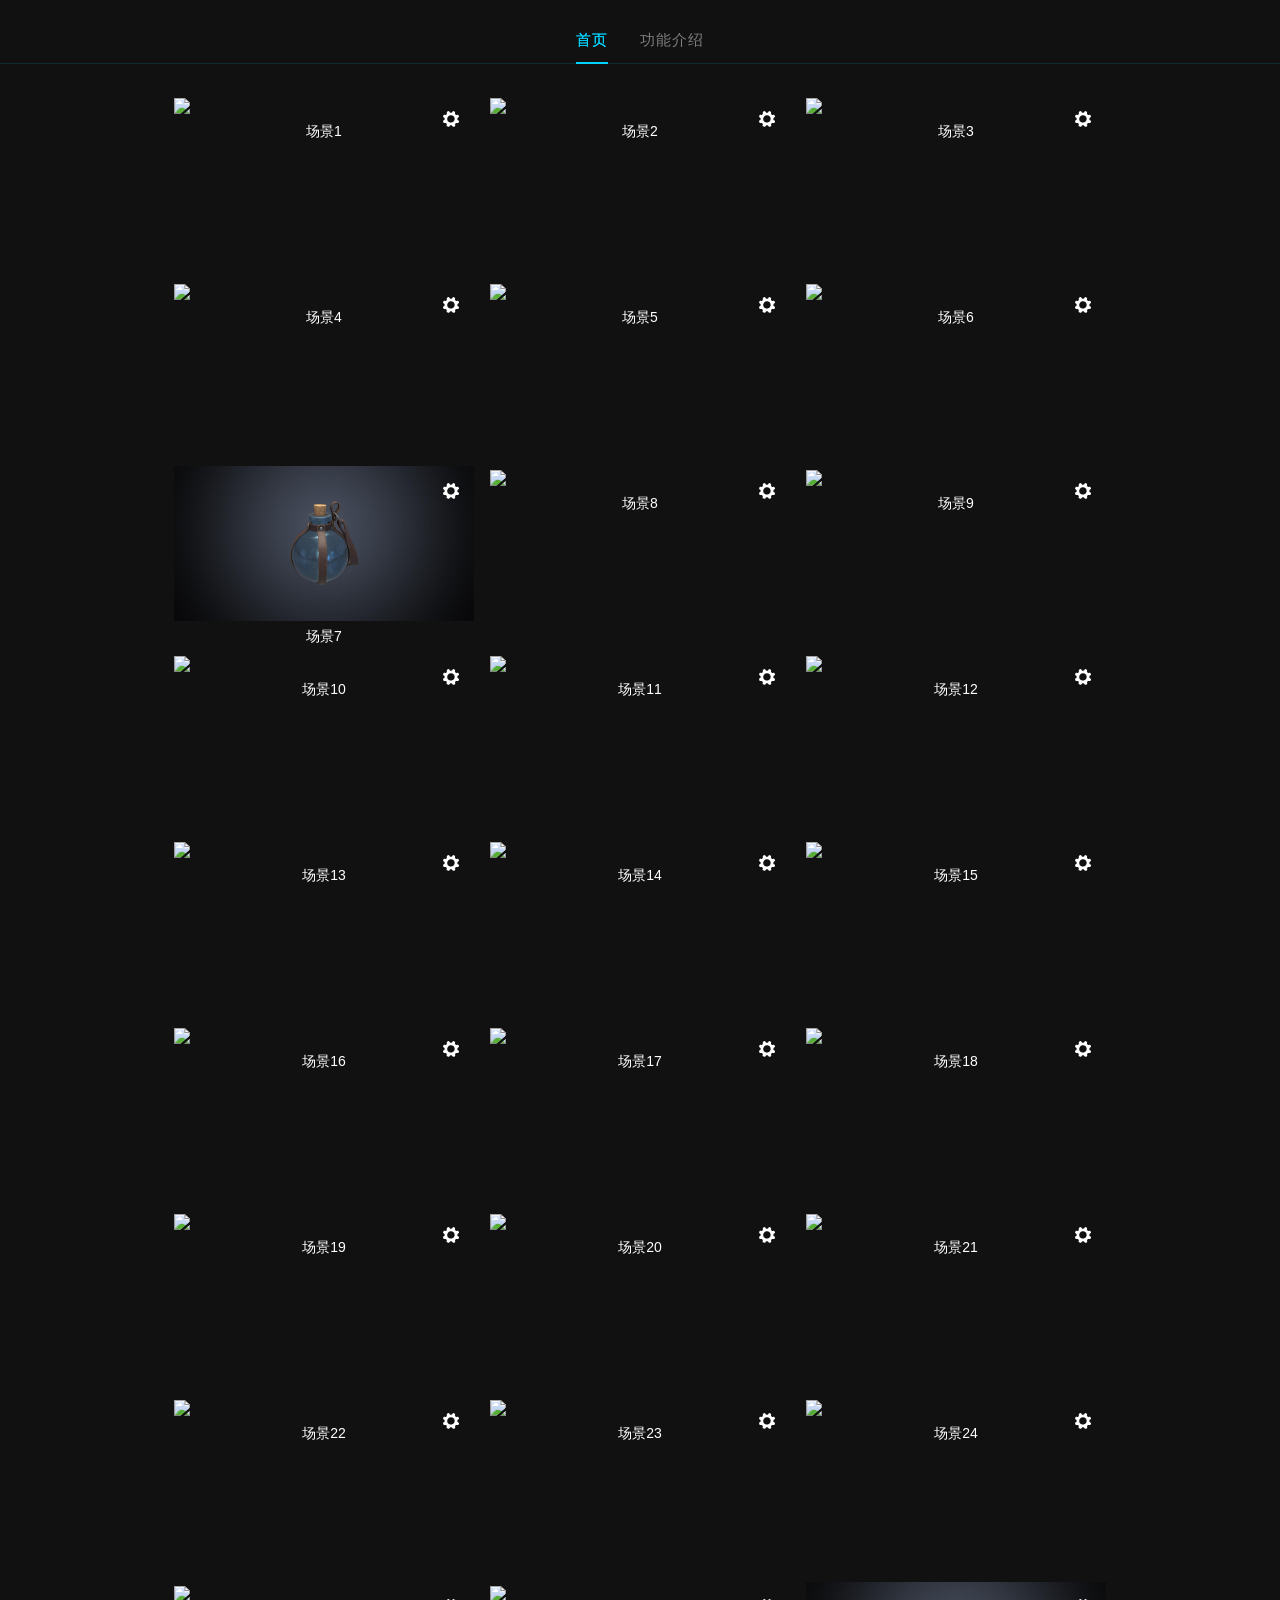
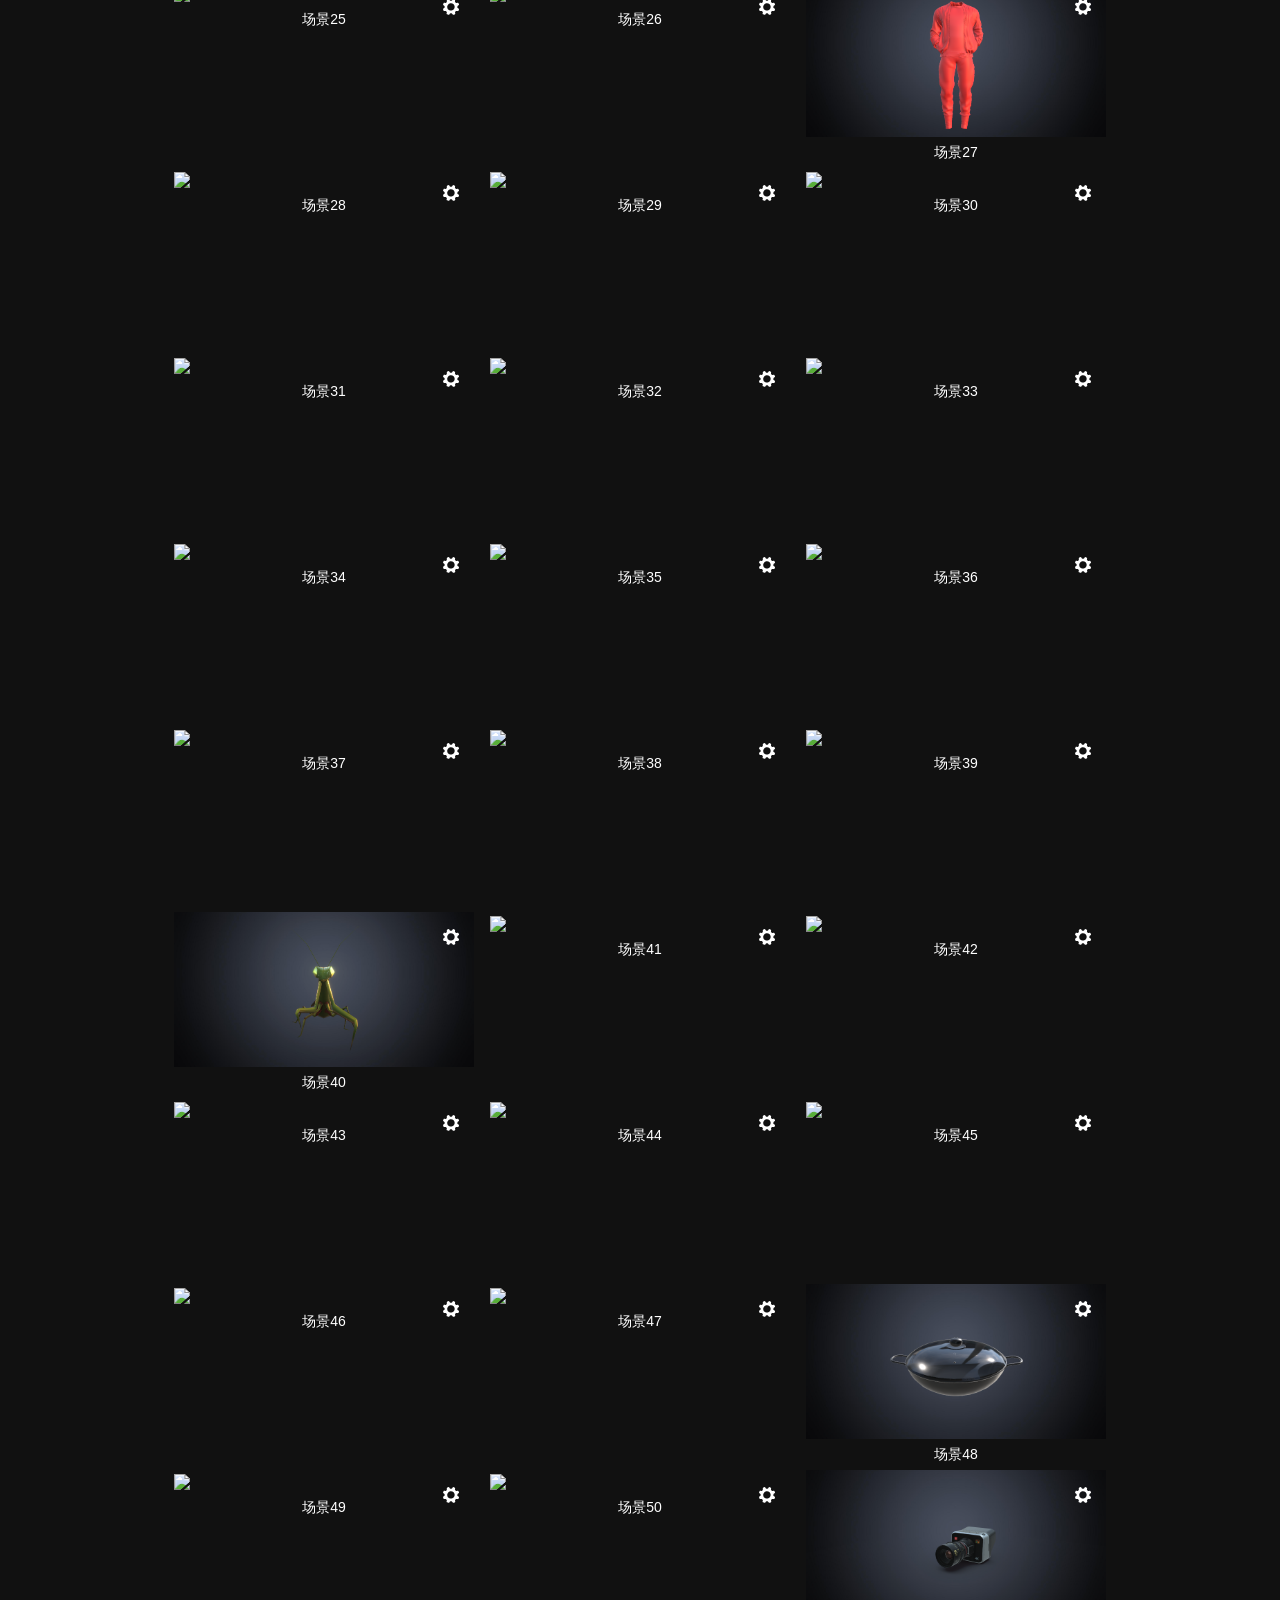
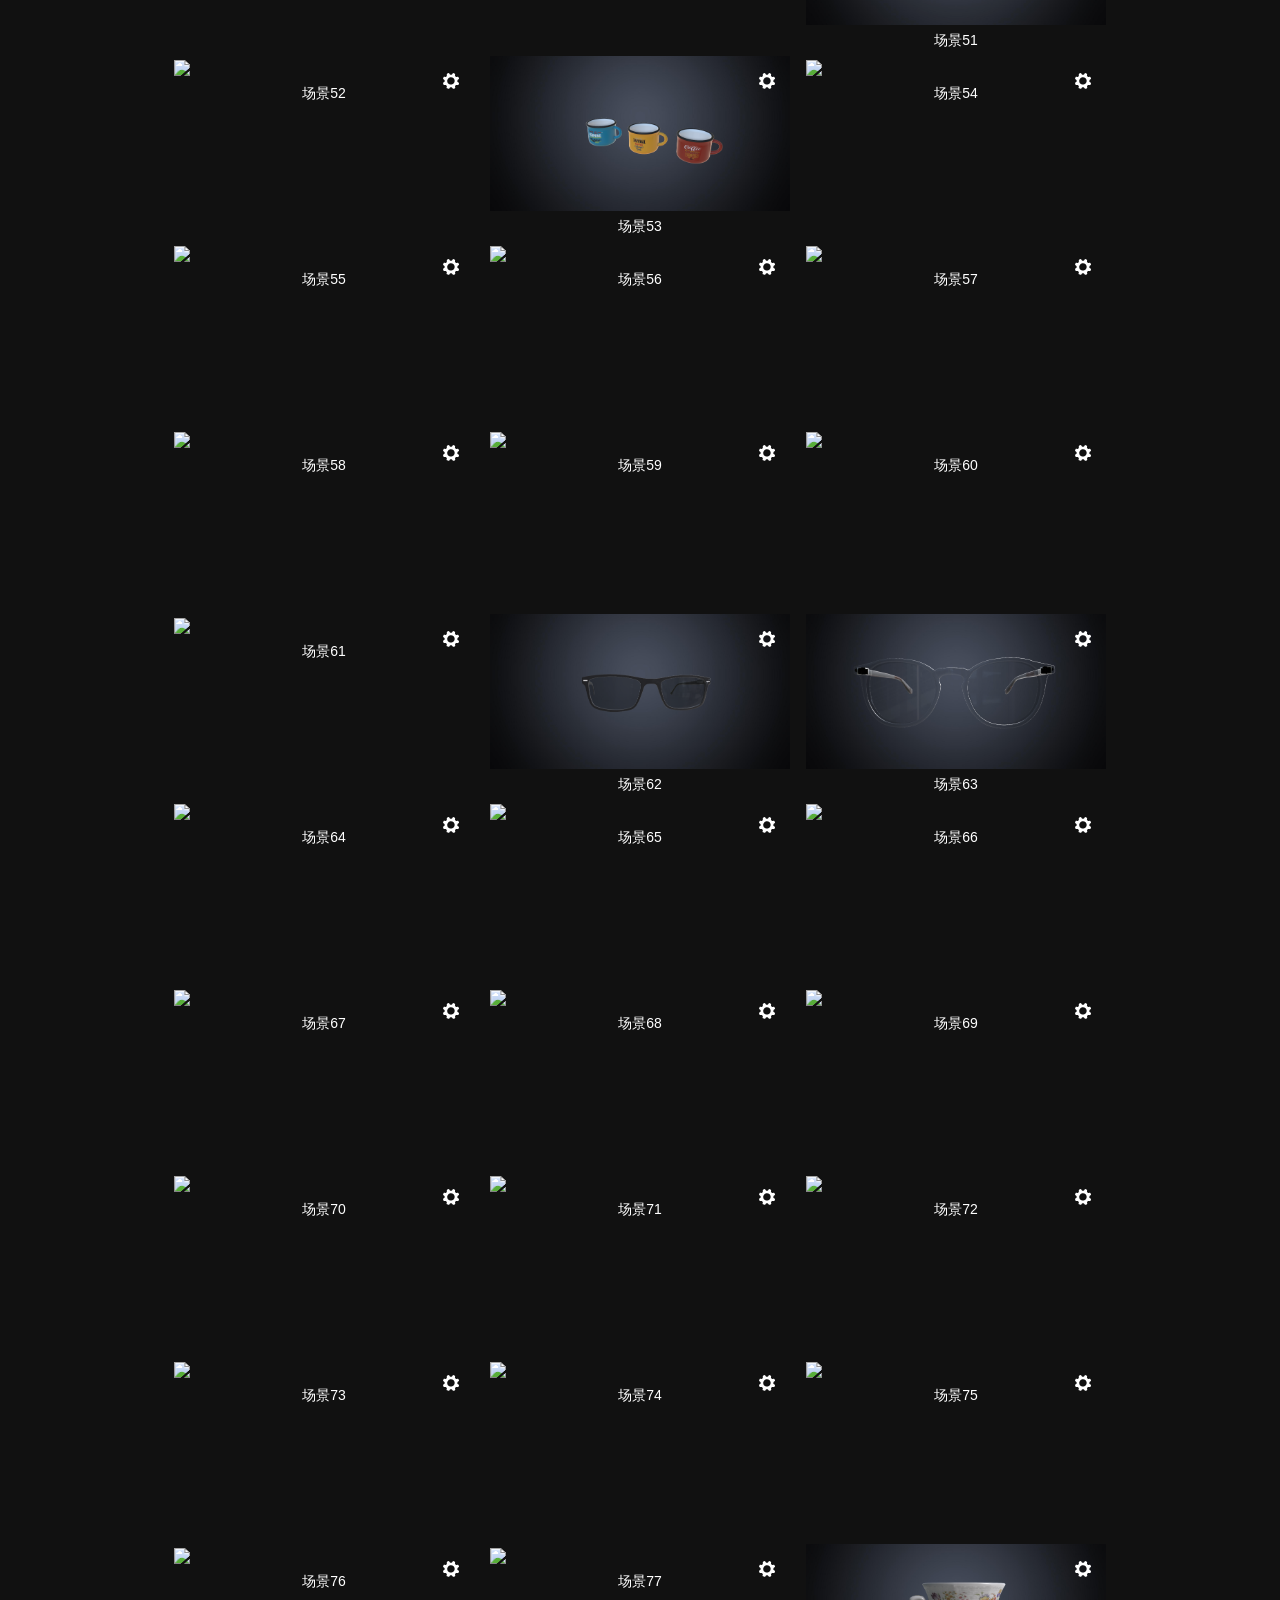
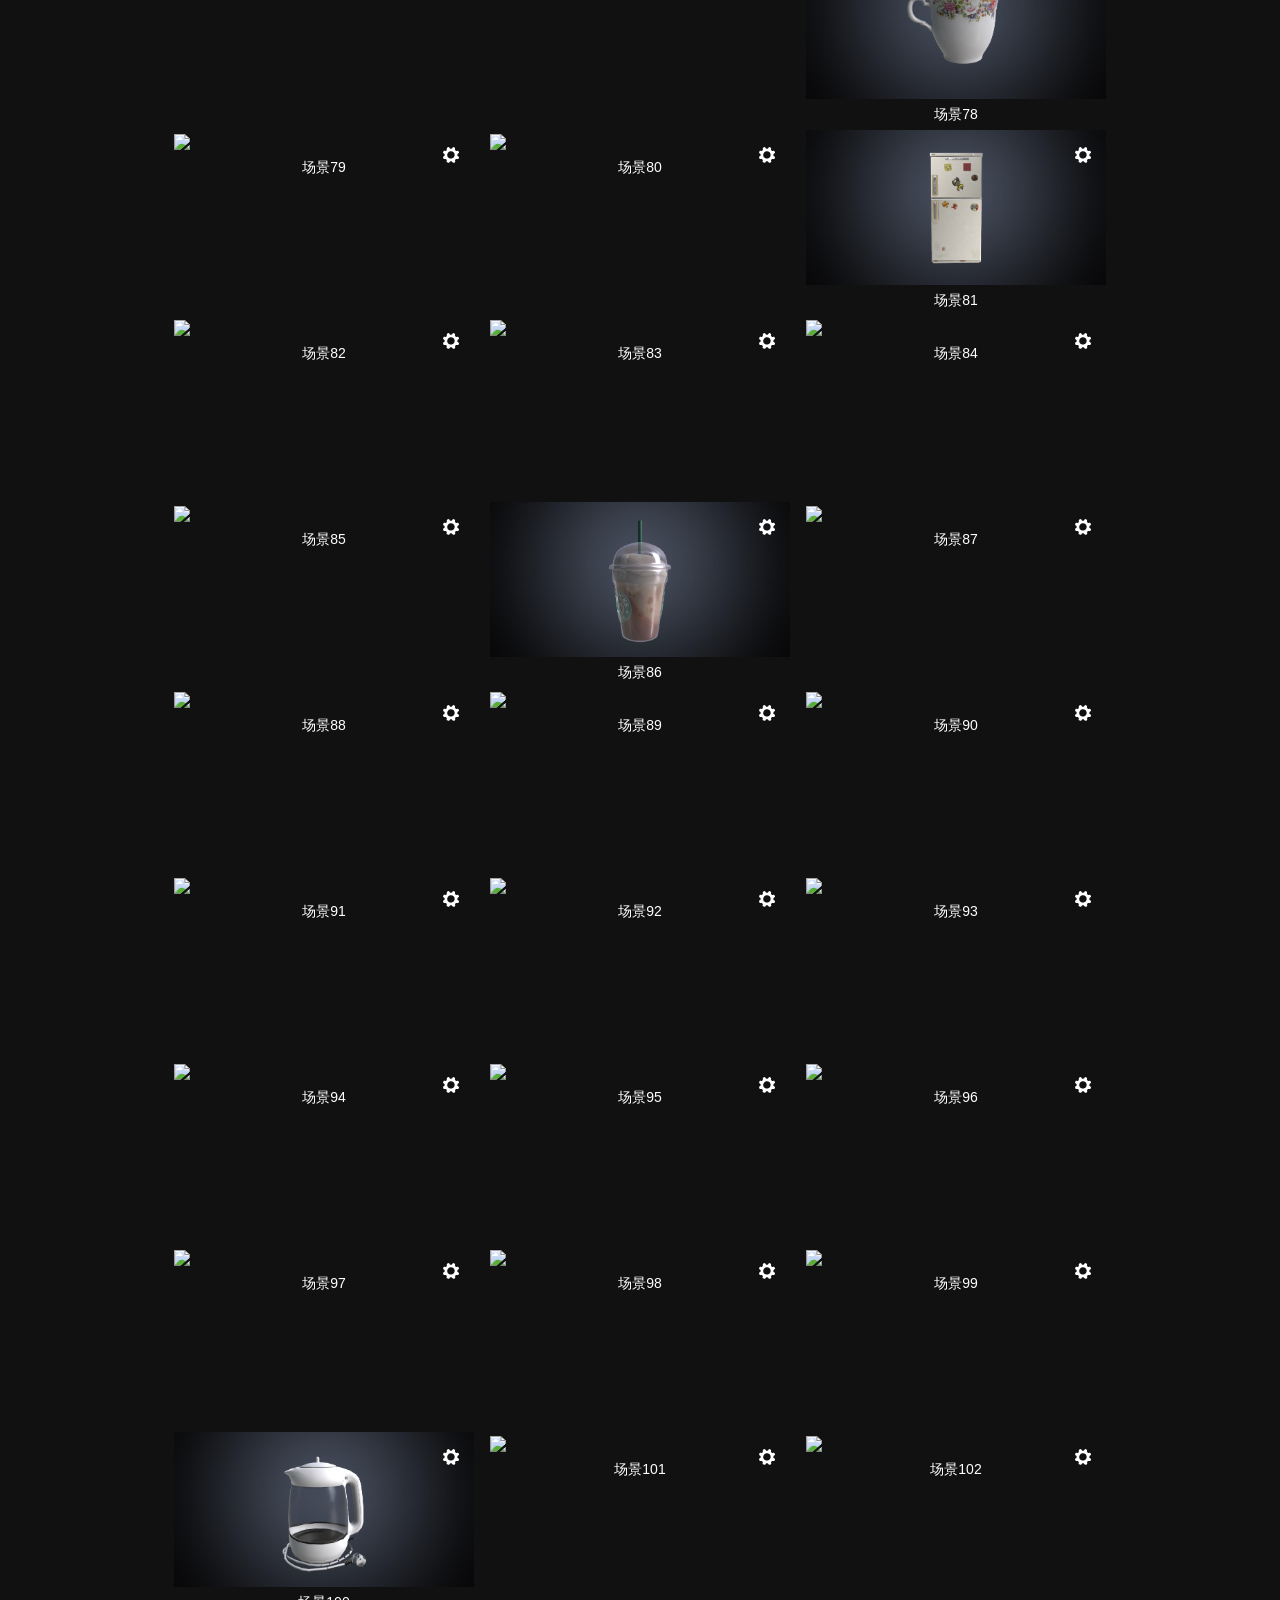
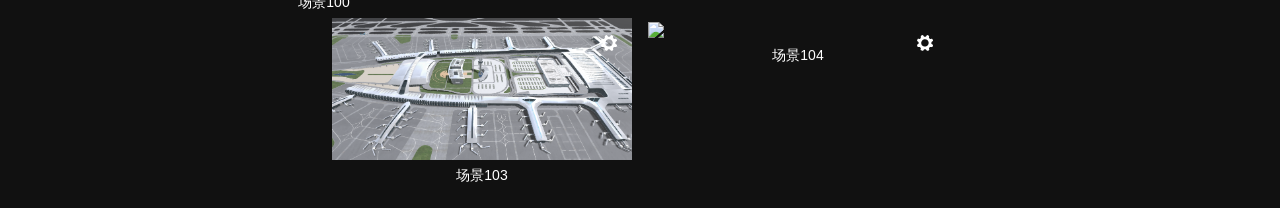
==== home.html @ 9465eab1 "提交代码" ====
<!DOCTYPE html>
<html lang="en">
  <head>
    <meta charset="UTF-8" />
    <link rel="icon" type="image/svg+xml" href="./logo3.webp" />
    <meta name="viewport" content="width=device-width, initial-scale=1.0" />
    <title>Next3D</title>
    <style>
      * { margin: 0; padding: 0; box-sizing: border-box; }

      .root-loading {
        position: fixed;
        inset: 0;
        background: #020d1a;
        display: flex;
        justify-content: center;
        align-items: center;
        overflow: hidden;
        font-family: 'Courier New', monospace;
      }

      /* 网格背景 */
      .root-loading::before {
        content: '';
        position: absolute;
        inset: 0;
        background-image:
          linear-gradient(rgba(0, 200, 255, 0.04) 1px, transparent 1px),
          linear-gradient(90deg, rgba(0, 200, 255, 0.04) 1px, transparent 1px);
        background-size: 40px 40px;
        animation: grid-move 8s linear infinite;
      }

      @keyframes grid-move {
        0%   { transform: translateY(0); }
        100% { transform: translateY(40px); }
      }

      /* 扫描线 */
      .root-loading::after {
        content: '';
        position: absolute;
        left: 0; right: 0;
        height: 2px;
        background: linear-gradient(90deg, transparent, rgba(0, 220, 255, 0.6), transparent);
        animation: scan 3s ease-in-out infinite;
        box-shadow: 0 0 12px rgba(0, 220, 255, 0.4);
      }

      @keyframes scan {
        0%   { top: -2px; opacity: 0; }
        10%  { opacity: 1; }
        90%  { opacity: 1; }
        100% { top: 100%; opacity: 0; }
      }

      /* 角落装饰 */
      .corner {
        position: absolute;
        width: 20px; height: 20px;
        border-color: rgba(0, 200, 255, 0.5);
        border-style: solid;
      }
      .corner-tl { top: 24px; left: 24px; border-width: 2px 0 0 2px; }
      .corner-tr { top: 24px; right: 24px; border-width: 2px 2px 0 0; }
      .corner-bl { bottom: 24px; left: 24px; border-width: 0 0 2px 2px; }
      .corner-br { bottom: 24px; right: 24px; border-width: 0 2px 2px 0; }

      /* 中心内容 */
      .root-loading-wrap {
        position: relative;
        display: flex;
        flex-direction: column;
        align-items: center;
        gap: 32px;
        z-index: 1;
      }

      /* 六边形 logo 容器 */
      .hex-ring {
        position: relative;
        width: 100px;
        height: 100px;
      }

      .hex-ring svg {
        position: absolute;
        inset: 0;
        width: 100%;
        height: 100%;
      }

      .hex-ring .ring1 {
        animation: spin 4s linear infinite;
        transform-origin: center;
      }
      .hex-ring .ring2 {
        animation: spin 6s linear infinite reverse;
        transform-origin: center;
      }

      @keyframes spin {
        to { transform: rotate(360deg); }
      }

      /* 中心点 */
      .hex-core {
        position: absolute;
        inset: 0;
        display: flex;
        align-items: center;
        justify-content: center;
      }
      .hex-core::before {
        content: '';
        width: 18px; height: 18px;
        background: rgba(0, 200, 255, 0.9);
        border-radius: 50%;
        box-shadow: 0 0 16px rgba(0, 200, 255, 0.8), 0 0 32px rgba(0, 200, 255, 0.4);
        animation: pulse-core 2s ease-in-out infinite;
      }
      @keyframes pulse-core {
        0%, 100% { transform: scale(1); opacity: 0.9; }
        50%       { transform: scale(1.3); opacity: 1; }
      }

      /* 标题 */
      .root-loading-title {
        color: #00d4ff;
        font-size: 22px;
        letter-spacing: 6px;
        text-transform: uppercase;
        text-shadow: 0 0 10px rgba(0, 212, 255, 0.6);
        animation: flicker 4s ease-in-out infinite;
      }
      @keyframes flicker {
        0%, 95%, 100% { opacity: 1; }
        96%            { opacity: 0.6; }
        97%            { opacity: 1; }
        98%            { opacity: 0.7; }
      }

      /* 副标题 */
      .root-loading-sub {
        color: rgba(0, 180, 220, 0.5);
        font-size: 11px;
        letter-spacing: 3px;
        margin-top: -24px;
      }

      /* 进度条 */
      .progress-wrap {
        width: 240px;
        display: flex;
        flex-direction: column;
        gap: 6px;
      }
      .progress-bar {
        width: 100%;
        height: 2px;
        background: rgba(0, 200, 255, 0.1);
        border-radius: 2px;
        overflow: hidden;
        position: relative;
      }
      .progress-bar::after {
        content: '';
        position: absolute;
        left: -60%;
        top: 0; bottom: 0;
        width: 60%;
        background: linear-gradient(90deg, transparent, #00d4ff, rgba(0, 212, 255, 0.3));
        animation: progress-slide 1.8s ease-in-out infinite;
        border-radius: 2px;
      }
      @keyframes progress-slide {
        0%   { left: -60%; }
        100% { left: 110%; }
      }

      .progress-label {
        display: flex;
        justify-content: space-between;
        color: rgba(0, 180, 220, 0.4);
        font-size: 10px;
        letter-spacing: 1px;
      }

      /* 数据流点 */
      .data-dots {
        display: flex;
        gap: 6px;
        align-items: center;
      }
      .data-dots span {
        width: 4px; height: 4px;
        background: #00d4ff;
        border-radius: 50%;
        animation: dot-blink 1.2s ease-in-out infinite;
        box-shadow: 0 0 6px rgba(0, 212, 255, 0.8);
      }
      .data-dots span:nth-child(2) { animation-delay: 0.2s; }
      .data-dots span:nth-child(3) { animation-delay: 0.4s; }
      .data-dots span:nth-child(4) { animation-delay: 0.6s; }
      .data-dots span:nth-child(5) { animation-delay: 0.8s; }
      @keyframes dot-blink {
        0%, 100% { opacity: 0.2; transform: scaleY(1); }
        50%       { opacity: 1;   transform: scaleY(2.5); }
      }

      /* 浮动粒子 */
      .particle {
        position: absolute;
        width: 2px; height: 2px;
        background: rgba(0, 200, 255, 0.6);
        border-radius: 50%;
        animation: float-up linear infinite;
      }
      @keyframes float-up {
        0%   { transform: translateY(0) translateX(0); opacity: 0; }
        10%  { opacity: 0.8; }
        90%  { opacity: 0.4; }
        100% { transform: translateY(-100vh) translateX(var(--dx, 20px)); opacity: 0; }
      }
    </style>
    <script type="module" crossorigin src="./assets/home-92774f29.js"></script>
    <link rel="modulepreload" crossorigin href="./assets/react-vendor-e1556ff3.js">
    <link rel="modulepreload" crossorigin href="./assets/index-9e0f6fab.js">
    <link rel="modulepreload" crossorigin href="./assets/antd-vendor-e5db0e0a.js">
    <link rel="stylesheet" href="./assets/index-83d38264.css">
    <link rel="stylesheet" href="./assets/home-485e3dd5.css">
  </head>
  <body>
    <div id="root">
      <div class="root-loading">
        <!-- 角落装饰 -->
        <div class="corner corner-tl"></div>
        <div class="corner corner-tr"></div>
        <div class="corner corner-bl"></div>
        <div class="corner corner-br"></div>

        <!-- 浮动粒子 -->
        <div class="particle" style="left:10%;bottom:0;animation-duration:6s;animation-delay:0s;--dx:30px"></div>
        <div class="particle" style="left:25%;bottom:0;animation-duration:8s;animation-delay:1s;--dx:-20px"></div>
        <div class="particle" style="left:40%;bottom:0;animation-duration:5s;animation-delay:2s;--dx:15px"></div>
        <div class="particle" style="left:60%;bottom:0;animation-duration:7s;animation-delay:0.5s;--dx:-25px"></div>
        <div class="particle" style="left:75%;bottom:0;animation-duration:9s;animation-delay:1.5s;--dx:10px"></div>
        <div class="particle" style="left:88%;bottom:0;animation-duration:6s;animation-delay:3s;--dx:-15px"></div>

        <div class="root-loading-wrap">
          <!-- 旋转环 logo -->
          <div class="hex-ring">
            <svg viewBox="0 0 100 100" class="ring1">
              <circle cx="50" cy="50" r="44" fill="none" stroke="rgba(0,200,255,0.3)" stroke-width="1"
                stroke-dasharray="8 6" />
            </svg>
            <svg viewBox="0 0 100 100" class="ring2">
              <circle cx="50" cy="50" r="36" fill="none" stroke="rgba(0,200,255,0.5)" stroke-width="1.5"
                stroke-dasharray="4 8" />
            </svg>
            <svg viewBox="0 0 100 100" style="position:absolute;inset:0;width:100%;height:100%">
              <circle cx="50" cy="50" r="28" fill="none" stroke="rgba(0,200,255,0.15)" stroke-width="1" />
            </svg>
            <div class="hex-core"></div>
          </div>

          <!-- 标题 -->
          <div class="root-loading-title">NEXT 3D</div>
          <div class="root-loading-sub">DIGITAL TWIN PLATFORM</div>

          <!-- 进度条 -->
          <div class="progress-wrap">
            <div class="progress-bar"></div>
            <div class="progress-label">
              <span>INITIALIZING</span>
              <span>SYSTEM</span>
            </div>
          </div>

          <!-- 数据流点 -->
          <div class="data-dots">
            <span></span><span></span><span></span><span></span><span></span>
          </div>
        </div>
      </div>
    </div>
    <script  src="./public/libs/jszip.js"></script>
    
  </body>
</html>
---- assets/index-83d38264.css ----
@font-face{font-family:iconfont;src:url(/assets/iconfont-775b035a.woff2?t=1682581403355) format("woff2"),url(/assets/iconfont-4f3cb166.woff?t=1682581403355) format("woff"),url(/assets/iconfont-fc945374.ttf?t=1682581403355) format("truetype")}.iconfont{font-family:iconfont!important;font-size:16px;font-style:normal;-webkit-font-smoothing:antialiased;-moz-osx-font-smoothing:grayscale}.icon-moon:before{content:""}.icon-sun:before{content:""}.icon-cart:before{content:""}.icon-category:before{content:""}.icon-form:before{content:""}.icon-pic:before{content:""}.icon-qrcode:before{content:""}.icon-viewgallery:before{content:""}.icon-account:before{content:""}.icon-clock:before{content:""}.icon-calendar:before{content:""}.icon-text:before{content:""}.icon-icondownload:before{content:""}.icon-rejectedorder:before{content:""}.icon-all:before{content:""}.icon-comments:before{content:""}.icon-cry:before{content:""}.icon-delete:before{content:""}.icon-edit:before{content:""}.icon-set:before{content:""}.icon-Bell:before{content:""}.icon-Clothes:before{content:""}.icon-a-FullscreenExit:before{content:""}.icon-Fullscreen:before{content:""}
---- assets/home-485e3dd5.css ----
.ant-space-item{color:#fff!important}.ant-dropdown-menu{background-color:#242525!important}.ant-dropdown-menu .ant-dropdown-menu-item{color:#fff!important}html,body{background-color:#000}@media (max-width: 768px){.index-module_item_bc597{width:150px;height:95px;position:relative}.index-module_describe_16f61{height:20px;color:#fff;background-color:#0000;line-height:20px;padding:5px;text-align:center;font-size:12px}}@media (min-width: 769px){.index-module_item_bc597{width:300px;height:170px;position:relative}.index-module_describe_16f61{height:20px;color:#fff;background-color:#0000;line-height:20px;padding:5px;text-align:center}}.index-module_wrapper_bff31{color:#f0f8ff!important;padding:30px 20px 20px}.index-module_imageItem_e4ca2:hover{cursor:pointer}.index-module_setting_089c9{position:absolute;right:0;top:0;color:#f0f8ff!important;z-index:10;margin:15px}.index-module_iconSetting_992c1{font-size:16px}.features-module_wrapper_dfdf8{width:100%;max-width:1100px;margin:0 auto;padding:40px 24px 60px;color:#e0e0e0}.features-module_videoSection_b06b3{margin-bottom:56px;display:flex;flex-direction:column;align-items:center}.features-module_sectionTitle_b0da4{font-size:18px;font-weight:600;color:#00d4ff;letter-spacing:2px;margin-bottom:20px;text-align:center;text-transform:uppercase}.features-module_videoWrap_a00ab{width:100%;max-width:800px;aspect-ratio:16 / 9;border:1px solid rgba(0,200,255,.2);border-radius:6px;overflow:hidden;background:#000}.features-module_video_3f1f7{width:100%;height:100%}.features-module_biliLink_9374c{margin-top:12px;color:#00c8ffb3;font-size:13px;text-decoration:none;letter-spacing:1px;transition:color .2s}.features-module_biliLink_9374c:hover{color:#00d4ff}.features-module_featureList_b3d85{display:flex;flex-direction:column;align-items:center}.features-module_grid_13cc6{width:100%;display:grid;grid-template-columns:repeat(auto-fill,minmax(300px,1fr));gap:20px}.features-module_group_d26da{background:rgba(0,200,255,.03);border:1px solid rgba(0,200,255,.1);border-radius:6px;padding:18px 20px}.features-module_groupTitle_fa5d8{font-size:13px;font-weight:600;color:#00d4ff;letter-spacing:2px;text-transform:uppercase;margin-bottom:14px;padding-bottom:8px;border-bottom:1px solid rgba(0,200,255,.15)}.features-module_featureItem_59193{display:flex;align-items:flex-start;gap:8px;margin-bottom:10px}.features-module_featureItem_59193:last-child{margin-bottom:0}.features-module_dot_ea58c{flex-shrink:0;width:5px;height:5px;border-radius:50%;background:rgba(0,200,255,.6);margin-top:6px}.features-module_featureName_adf08{font-size:13px;color:#ccc;font-weight:500;margin-right:6px}.features-module_featureDesc_7b01c{font-size:12px;color:#ffffff59}.index-module_home_926f4{width:100%;height:100%;background-color:#111;overflow-y:auto}.index-module_tabs_ff10c{padding:16px 0 0}.index-module_tabs_ff10c .ant-tabs-nav{margin-bottom:0;justify-content:center}.index-module_tabs_ff10c .ant-tabs-nav-wrap{justify-content:center}.index-module_tabs_ff10c .ant-tabs-tab{color:#ffffff73;font-size:15px;letter-spacing:1px}.index-module_tabs_ff10c .ant-tabs-tab:hover{color:#00d4ff}.index-module_tabs_ff10c .ant-tabs-tab-active .ant-tabs-tab-btn{color:#00d4ff!important}.index-module_tabs_ff10c .ant-tabs-ink-bar{background:#00d4ff}.index-module_tabs_ff10c .ant-tabs-nav:before{border-bottom-color:#00c8ff26}.index-module_inforMation_9a1ce{margin-top:30px;margin-bottom:30px;color:#fff;font-size:24px;display:flex;width:100%}.index-module_inforMation_9a1ce .index-module_selfInfo_c4d54{margin:auto}.index-module_icpContainer_bcfde{display:block;text-align:center;width:100%}.index-module_icpInfo_2b6b2{text-align:center;width:100%;display:inline-block}.index-module_icpInfo_2b6b2 a{text-decoration:none;color:#999}
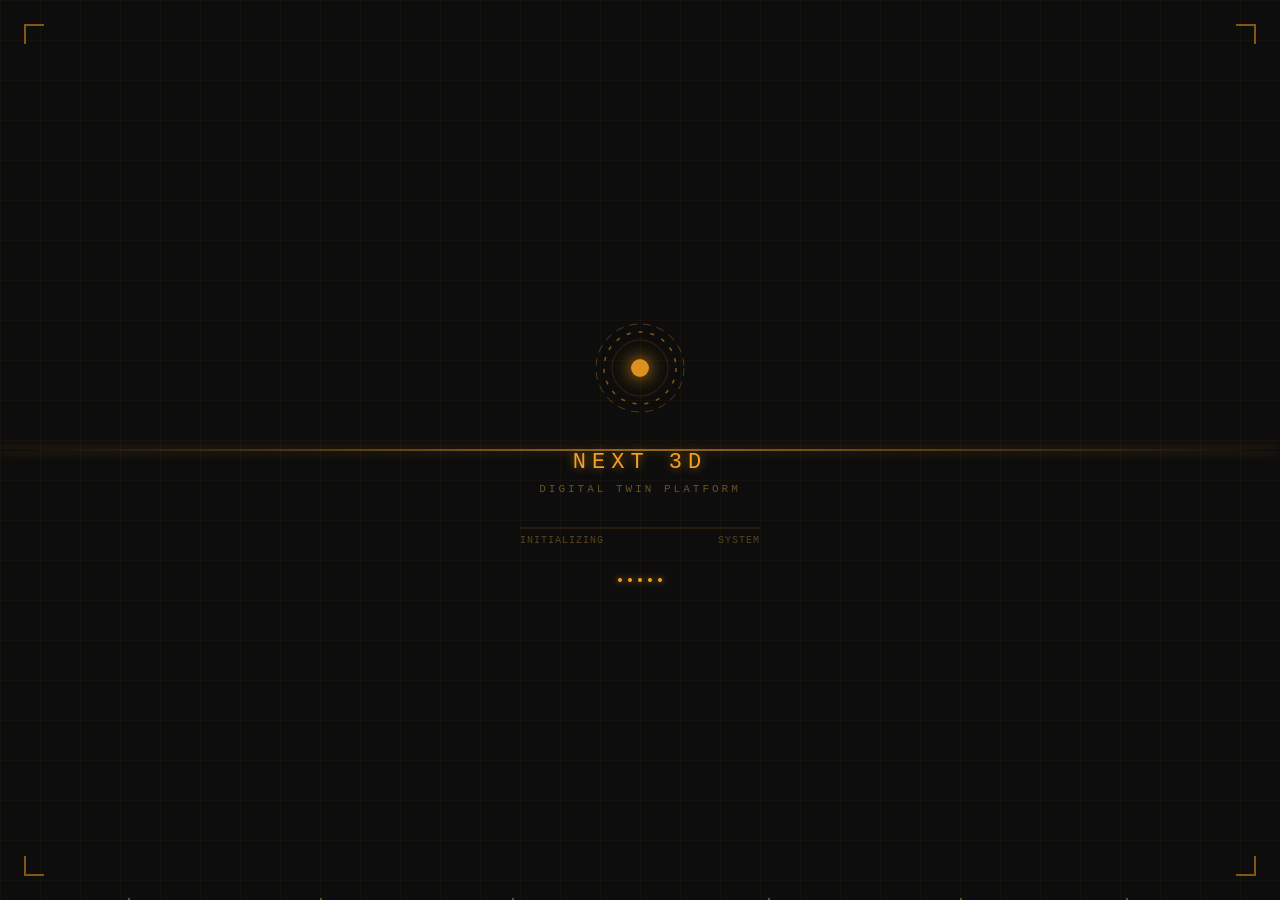
==== commit 8bce7fe3: "提交代码" ====
--- a/home.html
+++ b/home.html
@@ -11,7 +11,7 @@
       .root-loading {
         position: fixed;
         inset: 0;
-        background: #020d1a;
+        background: #0d0d0d;
         display: flex;
         justify-content: center;
         align-items: center;
@@ -25,8 +25,8 @@
         position: absolute;
         inset: 0;
         background-image:
-          linear-gradient(rgba(0, 200, 255, 0.04) 1px, transparent 1px),
-          linear-gradient(90deg, rgba(0, 200, 255, 0.04) 1px, transparent 1px);
+          linear-gradient(rgba(245, 160, 32, 0.04) 1px, transparent 1px),
+          linear-gradient(90deg, rgba(245, 160, 32, 0.04) 1px, transparent 1px);
         background-size: 40px 40px;
         animation: grid-move 8s linear infinite;
       }
@@ -42,9 +42,9 @@
         position: absolute;
         left: 0; right: 0;
         height: 2px;
-        background: linear-gradient(90deg, transparent, rgba(0, 220, 255, 0.6), transparent);
+        background: linear-gradient(90deg, transparent, rgba(245, 160, 32, 0.6), transparent);
         animation: scan 3s ease-in-out infinite;
-        box-shadow: 0 0 12px rgba(0, 220, 255, 0.4);
+        box-shadow: 0 0 12px rgba(245, 160, 32, 0.4);
       }
 
       @keyframes scan {
@@ -58,7 +58,7 @@
       .corner {
         position: absolute;
         width: 20px; height: 20px;
-        border-color: rgba(0, 200, 255, 0.5);
+        border-color: rgba(245, 160, 32, 0.5);
         border-style: solid;
       }
       .corner-tl { top: 24px; left: 24px; border-width: 2px 0 0 2px; }
@@ -76,7 +76,7 @@
         z-index: 1;
       }
 
-      /* 六边形 logo 容器 */
+      /* 旋转环 */
       .hex-ring {
         position: relative;
         width: 100px;
@@ -114,9 +114,9 @@
       .hex-core::before {
         content: '';
         width: 18px; height: 18px;
-        background: rgba(0, 200, 255, 0.9);
+        background: rgba(245, 160, 32, 0.9);
         border-radius: 50%;
-        box-shadow: 0 0 16px rgba(0, 200, 255, 0.8), 0 0 32px rgba(0, 200, 255, 0.4);
+        box-shadow: 0 0 16px rgba(245, 160, 32, 0.8), 0 0 32px rgba(245, 160, 32, 0.4);
         animation: pulse-core 2s ease-in-out infinite;
       }
       @keyframes pulse-core {
@@ -126,11 +126,11 @@
 
       /* 标题 */
       .root-loading-title {
-        color: #00d4ff;
+        color: #f5a020;
         font-size: 22px;
         letter-spacing: 6px;
         text-transform: uppercase;
-        text-shadow: 0 0 10px rgba(0, 212, 255, 0.6);
+        text-shadow: 0 0 10px rgba(245, 160, 32, 0.6);
         animation: flicker 4s ease-in-out infinite;
       }
       @keyframes flicker {
@@ -142,7 +142,7 @@
 
       /* 副标题 */
       .root-loading-sub {
-        color: rgba(0, 180, 220, 0.5);
+        color: rgba(200, 150, 60, 0.5);
         font-size: 11px;
         letter-spacing: 3px;
         margin-top: -24px;
@@ -158,7 +158,7 @@
       .progress-bar {
         width: 100%;
         height: 2px;
-        background: rgba(0, 200, 255, 0.1);
+        background: rgba(245, 160, 32, 0.1);
         border-radius: 2px;
         overflow: hidden;
         position: relative;
@@ -169,7 +169,7 @@
         left: -60%;
         top: 0; bottom: 0;
         width: 60%;
-        background: linear-gradient(90deg, transparent, #00d4ff, rgba(0, 212, 255, 0.3));
+        background: linear-gradient(90deg, transparent, #f5a020, rgba(245, 160, 32, 0.3));
         animation: progress-slide 1.8s ease-in-out infinite;
         border-radius: 2px;
       }
@@ -181,7 +181,7 @@
       .progress-label {
         display: flex;
         justify-content: space-between;
-        color: rgba(0, 180, 220, 0.4);
+        color: rgba(200, 150, 60, 0.4);
         font-size: 10px;
         letter-spacing: 1px;
       }
@@ -194,10 +194,10 @@
       }
       .data-dots span {
         width: 4px; height: 4px;
-        background: #00d4ff;
+        background: #f5a020;
         border-radius: 50%;
         animation: dot-blink 1.2s ease-in-out infinite;
-        box-shadow: 0 0 6px rgba(0, 212, 255, 0.8);
+        box-shadow: 0 0 6px rgba(245, 160, 32, 0.8);
       }
       .data-dots span:nth-child(2) { animation-delay: 0.2s; }
       .data-dots span:nth-child(3) { animation-delay: 0.4s; }
@@ -212,7 +212,7 @@
       .particle {
         position: absolute;
         width: 2px; height: 2px;
-        background: rgba(0, 200, 255, 0.6);
+        background: rgba(245, 160, 32, 0.6);
         border-radius: 50%;
         animation: float-up linear infinite;
       }
@@ -223,12 +223,12 @@
         100% { transform: translateY(-100vh) translateX(var(--dx, 20px)); opacity: 0; }
       }
     </style>
-    <script type="module" crossorigin src="./assets/home-92774f29.js"></script>
+    <script type="module" crossorigin src="./assets/home-5926083f.js"></script>
     <link rel="modulepreload" crossorigin href="./assets/react-vendor-e1556ff3.js">
-    <link rel="modulepreload" crossorigin href="./assets/index-9e0f6fab.js">
-    <link rel="modulepreload" crossorigin href="./assets/antd-vendor-e5db0e0a.js">
-    <link rel="stylesheet" href="./assets/index-83d38264.css">
-    <link rel="stylesheet" href="./assets/home-485e3dd5.css">
+    <link rel="modulepreload" crossorigin href="./assets/index-3f5d60fc.js">
+    <link rel="modulepreload" crossorigin href="./assets/antd-vendor-1d6905d8.js">
+    <link rel="stylesheet" href="./assets/index-8734f769.css">
+    <link rel="stylesheet" href="./assets/home-1497d9b0.css">
   </head>
   <body>
     <div id="root">
@@ -251,15 +251,15 @@
           <!-- 旋转环 logo -->
           <div class="hex-ring">
             <svg viewBox="0 0 100 100" class="ring1">
-              <circle cx="50" cy="50" r="44" fill="none" stroke="rgba(0,200,255,0.3)" stroke-width="1"
+              <circle cx="50" cy="50" r="44" fill="none" stroke="rgba(245,160,32,0.3)" stroke-width="1"
                 stroke-dasharray="8 6" />
             </svg>
             <svg viewBox="0 0 100 100" class="ring2">
-              <circle cx="50" cy="50" r="36" fill="none" stroke="rgba(0,200,255,0.5)" stroke-width="1.5"
+              <circle cx="50" cy="50" r="36" fill="none" stroke="rgba(245,160,32,0.5)" stroke-width="1.5"
                 stroke-dasharray="4 8" />
             </svg>
             <svg viewBox="0 0 100 100" style="position:absolute;inset:0;width:100%;height:100%">
-              <circle cx="50" cy="50" r="28" fill="none" stroke="rgba(0,200,255,0.15)" stroke-width="1" />
+              <circle cx="50" cy="50" r="28" fill="none" stroke="rgba(245,160,32,0.15)" stroke-width="1" />
             </svg>
             <div class="hex-core"></div>
           </div>
--- a/assets/index-8734f769.css
+++ b/assets/index-8734f769.css
@@ -0,0 +1 @@
+@font-face{font-family:iconfont;src:url(./iconfont-775b035a.woff2?t=1682581403355) format("woff2"),url(./iconfont-4f3cb166.woff?t=1682581403355) format("woff"),url(./iconfont-fc945374.ttf?t=1682581403355) format("truetype")}.iconfont{font-family:iconfont!important;font-size:16px;font-style:normal;-webkit-font-smoothing:antialiased;-moz-osx-font-smoothing:grayscale}.icon-moon:before{content:""}.icon-sun:before{content:""}.icon-cart:before{content:""}.icon-category:before{content:""}.icon-form:before{content:""}.icon-pic:before{content:""}.icon-qrcode:before{content:""}.icon-viewgallery:before{content:""}.icon-account:before{content:""}.icon-clock:before{content:""}.icon-calendar:before{content:""}.icon-text:before{content:""}.icon-icondownload:before{content:""}.icon-rejectedorder:before{content:""}.icon-all:before{content:""}.icon-comments:before{content:""}.icon-cry:before{content:""}.icon-delete:before{content:""}.icon-edit:before{content:""}.icon-set:before{content:""}.icon-Bell:before{content:""}.icon-Clothes:before{content:""}.icon-a-FullscreenExit:before{content:""}.icon-Fullscreen:before{content:""}
--- a/assets/home-1497d9b0.css
+++ b/assets/home-1497d9b0.css
@@ -0,0 +1 @@
+.ant-space-item{color:#fff!important}.ant-dropdown-menu{background-color:#161616!important}.ant-dropdown-menu .ant-dropdown-menu-item{color:#fff!important}html,body{background-color:#0d0d0d}@media (max-width: 768px){.index-module_item_bc597{width:150px;height:95px;position:relative}.index-module_describe_16f61{height:20px;color:#fff;background-color:#0000;line-height:20px;padding:5px;text-align:center;font-size:12px}}@media (min-width: 769px){.index-module_item_bc597{width:300px;height:170px;position:relative}.index-module_describe_16f61{height:20px;color:#fff;background-color:#0000;line-height:20px;padding:5px;text-align:center}}.index-module_wrapper_bff31{color:#f0f8ff!important;padding:30px 20px 20px}.index-module_imageItem_e4ca2:hover{cursor:pointer}.index-module_setting_089c9{position:absolute;right:0;top:0;color:#f0f8ff!important;z-index:10;margin:15px}.index-module_iconSetting_992c1{font-size:16px}.features-module_wrapper_dfdf8{width:100%;max-width:1100px;margin:0 auto;padding:40px 24px 60px;color:#e0e0e0}.features-module_videoSection_b06b3{margin-bottom:56px;display:flex;flex-direction:column;align-items:center}.features-module_sectionTitle_b0da4{font-size:18px;font-weight:600;color:#f5a020;letter-spacing:2px;margin-bottom:20px;text-align:center;text-transform:uppercase}.features-module_videoWrap_a00ab{width:100%;max-width:800px;aspect-ratio:16 / 9;border:1px solid rgba(245,160,32,.2);border-radius:6px;overflow:hidden;background:#000}.features-module_video_3f1f7{width:100%;height:100%}.features-module_biliLink_9374c{margin-top:12px;color:#f5a020b3;font-size:13px;text-decoration:none;letter-spacing:1px;transition:color .2s}.features-module_biliLink_9374c:hover{color:#f5a020}.features-module_featureList_b3d85{display:flex;flex-direction:column;align-items:center}.features-module_grid_13cc6{width:100%;display:grid;grid-template-columns:repeat(auto-fill,minmax(300px,1fr));gap:20px}.features-module_group_d26da{background:rgba(245,160,32,.03);border:1px solid rgba(245,160,32,.1);border-radius:6px;padding:18px 20px;transition:border-color .2s}.features-module_group_d26da:hover{border-color:#f5a02040}.features-module_groupTitle_fa5d8{font-size:13px;font-weight:600;color:#f5a020;letter-spacing:2px;text-transform:uppercase;margin-bottom:14px;padding-bottom:8px;border-bottom:1px solid rgba(245,160,32,.15)}.features-module_featureItem_59193{display:flex;align-items:flex-start;gap:8px;margin-bottom:10px}.features-module_featureItem_59193:last-child{margin-bottom:0}.features-module_dot_ea58c{flex-shrink:0;width:5px;height:5px;border-radius:50%;background:rgba(245,160,32,.6);margin-top:6px}.features-module_featureName_adf08{font-size:13px;color:#ccc;font-weight:500;margin-right:6px}.features-module_featureDesc_7b01c{font-size:12px;color:#ffffff59}.index-module_home_926f4{width:100%;height:100%;background-color:#111;overflow-y:auto}.index-module_tabs_ff10c{padding:16px 0 0}.index-module_tabs_ff10c .ant-tabs-nav{margin-bottom:0;justify-content:center}.index-module_tabs_ff10c .ant-tabs-nav-wrap{justify-content:center}.index-module_tabs_ff10c .ant-tabs-tab{color:#ffffff73;font-size:15px;letter-spacing:1px}.index-module_tabs_ff10c .ant-tabs-tab:hover{color:#f5a020}.index-module_tabs_ff10c .ant-tabs-tab-active .ant-tabs-tab-btn{color:#f5a020!important}.index-module_tabs_ff10c .ant-tabs-ink-bar{background:#f5a020}.index-module_tabs_ff10c .ant-tabs-nav:before{border-bottom-color:#f5a02026}.index-module_inforMation_9a1ce{margin-top:30px;margin-bottom:30px;color:#fff;font-size:24px;display:flex;width:100%}.index-module_inforMation_9a1ce .index-module_selfInfo_c4d54{margin:auto}.index-module_icpContainer_bcfde{display:block;text-align:center;width:100%}.index-module_icpInfo_2b6b2{text-align:center;width:100%;display:inline-block}.index-module_icpInfo_2b6b2 a{text-decoration:none;color:#999}
